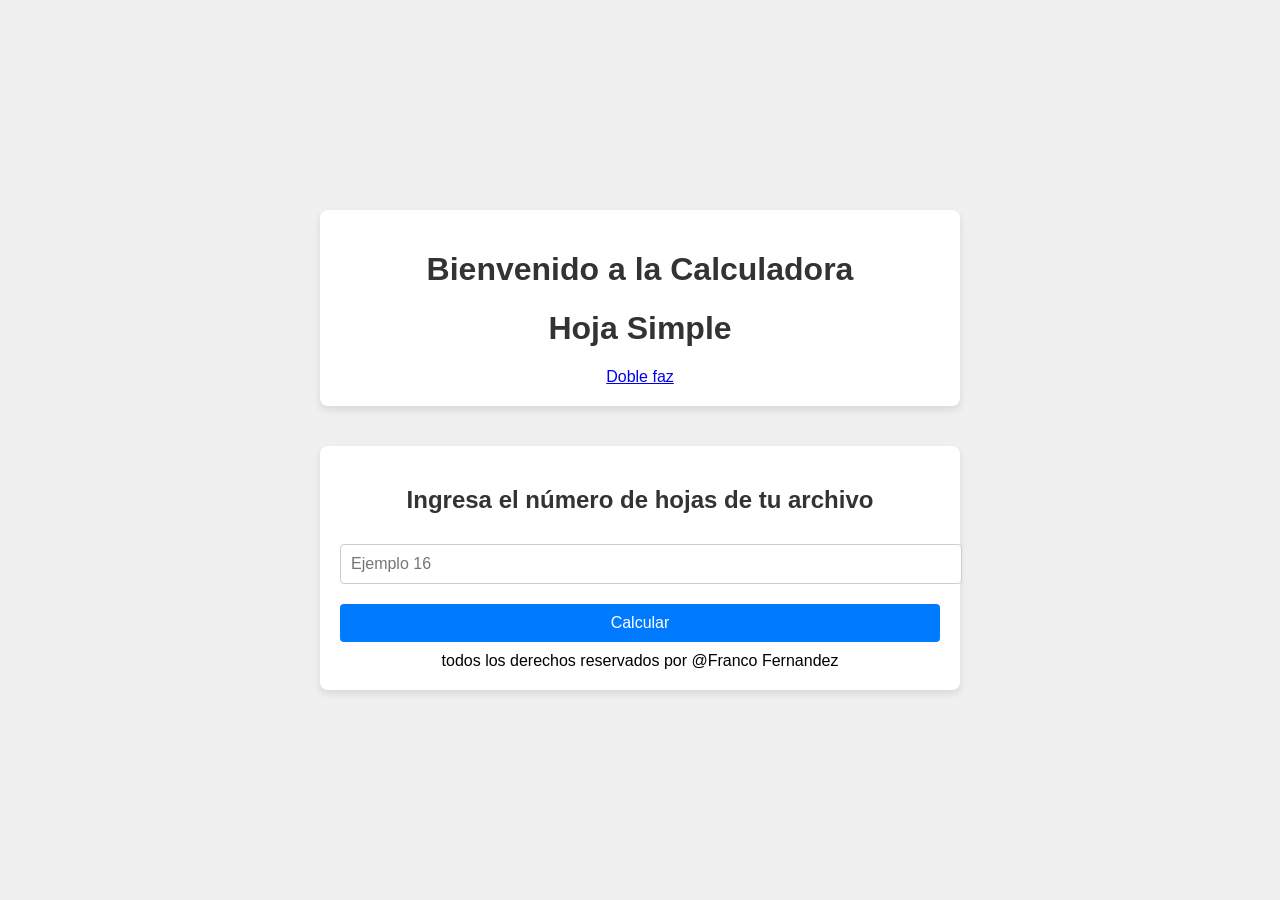
==== index.html @ a7bf296a "tecer comit" ====
<!DOCTYPE html>
<html lang="en">
<head>
    <meta charset="UTF-8">
    <meta name="viewport" content="width=device-width, initial-scale=1.0">
    <title>Calculadora de impresiones</title>
    <link rel="stylesheet" href="/css/style.css">
</head>
<body>
    <header>
        <h1>Bienvenido a la Calculadora</h1>
        <h1>Hoja Simple</h1>
        <nav><a href="/doblezFaz.html">Doble faz</a></nav>
    </header>
    <main>
        <h2>Ingresa el número de hojas de tu archivo</h2>
        <label for="Ingresa un número valido"></label>
        
        <input id="input" type="number" required placeholder="Ejemplo 16">
        <button id="boton">Calcular</button>

        <div id="resultado"></div>
        <footer>todos los derechos reservados por @Franco Fernandez</footer>
    </main>
    
    <script>
        const input=document.getElementById("input")
const button=document.getElementById("boton")
const resultado=document.getElementById("resultado")

boton.addEventListener('click',()=>{
    const ValorIngresado=input.value;
    const numeroDeHojas= parseInt(ValorIngresado);
    const precioPorHoja= 70;
    const precioTotal= numeroDeHojas*precioPorHoja

    resultado.textContent= `El precio total es $${precioTotal.toFixed(2)}`;
})
    </script>
</body>
</html>
---- css/style.css ----
/* Estilos generales */
body {
    font-family: 'Arial', sans-serif;
    margin: 0;
    padding: 0;
    display: flex;
    flex-direction: column;
    align-items: center;
    justify-content: center;
    min-height: 100vh;
    background-color: #f0f0f0;
}

header, main {
    width: 90%;
    max-width: 600px;
    text-align: center;
    margin: 20px 0;
    padding: 20px;
    background-color: #fff;
    box-shadow: 0 4px 8px rgba(0, 0, 0, 0.1);
    border-radius: 8px;
}

h1, h2 {
    color: #333;
}

input, button {
    width: 100%;
    padding: 10px;
    margin: 10px 0;
    font-size: 1em;
    border: 1px solid #ccc;
    border-radius: 4px;
}

button {
    background-color: #007BFF;
    color: white;
    border: none;
    cursor: pointer;
    transition: background-color 0.3s ease;
}

button:hover {
    background-color: #0056b3;
}

.resultado {
    width: 100%;
    height: 40px;
    background-color: black;
    color: aliceblue;
    text-align: center;
    line-height: 40px;
    margin-top: 20px;
    border-radius: 4px;
}

/* Media Queries para pantallas más pequeñas */
@media (max-width: 600px) {
    header, main {
        width: 100%;
        padding: 10px;
    }

    input, button {
        font-size: 1.2em;
    }

    .resultado {
        font-size: 1.2em;
    }
}
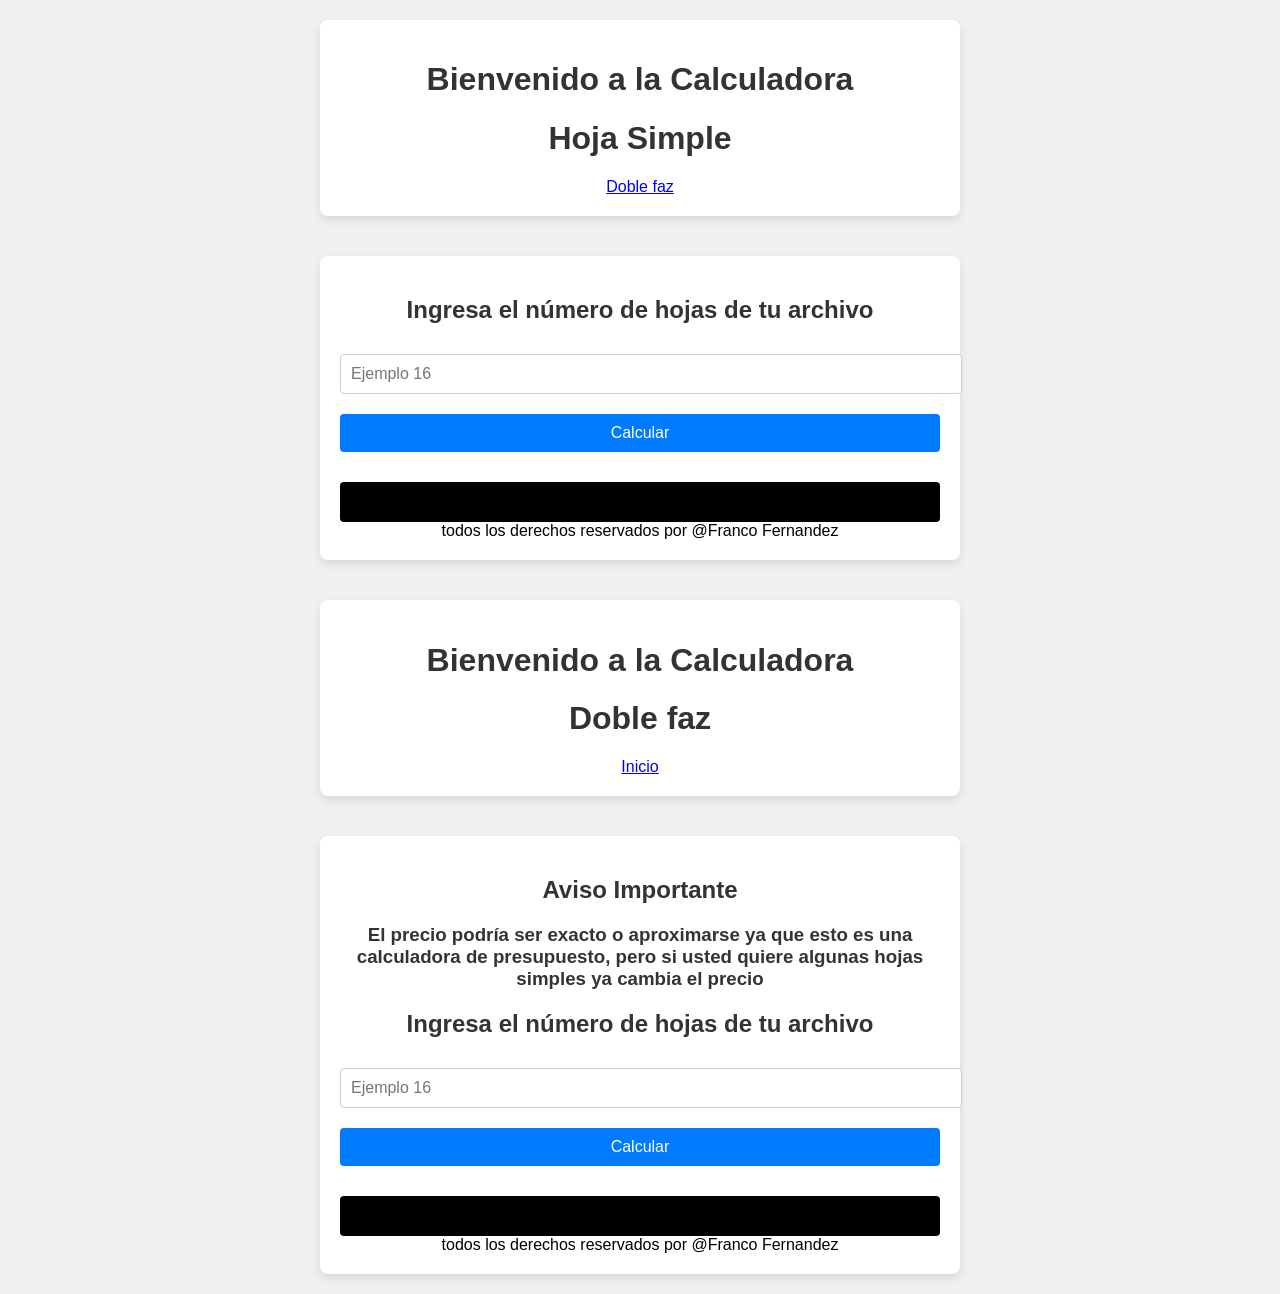
==== commit 5d427754: "tecer comigfdt" ====
--- a/index.html
+++ b/index.html
@@ -4,7 +4,83 @@
     <meta charset="UTF-8">
     <meta name="viewport" content="width=device-width, initial-scale=1.0">
     <title>Calculadora de impresiones</title>
-    <link rel="stylesheet" href="/css/style.css">
+    <style>
+        /* Estilos generales */
+        body {
+            font-family: 'Arial', sans-serif;
+            margin: 0;
+            padding: 0;
+            display: flex;
+            flex-direction: column;
+            align-items: center;
+            justify-content: center;
+            min-height: 100vh;
+            background-color: #f0f0f0;
+        }
+
+        header, main {
+            width: 90%;
+            max-width: 600px;
+            text-align: center;
+            margin: 20px 0;
+            padding: 20px;
+            background-color: #fff;
+            box-shadow: 0 4px 8px rgba(0, 0, 0, 0.1);
+            border-radius: 8px;
+        }
+
+        h1, h2, h3 {
+            color: #333;
+        }
+
+        input, button {
+            width: 100%;
+            padding: 10px;
+            margin: 10px 0;
+            font-size: 1em;
+            border: 1px solid #ccc;
+            border-radius: 4px;
+        }
+
+        button {
+            background-color: #007BFF;
+            color: white;
+            border: none;
+            cursor: pointer;
+            transition: background-color 0.3s ease;
+        }
+
+        button:hover {
+            background-color: #0056b3;
+        }
+
+        .resultado {
+            width: 100%;
+            height: 40px;
+            background-color: black;
+            color: aliceblue;
+            text-align: center;
+            line-height: 40px;
+            margin-top: 20px;
+            border-radius: 4px;
+        }
+
+        /* Media Queries para pantallas más pequeñas */
+        @media (max-width: 600px) {
+            header, main {
+                width: 100%;
+                padding: 10px;
+            }
+
+            input, button {
+                font-size: 1.2em;
+            }
+
+            .resultado {
+                font-size: 1.2em;
+            }
+        }
+    </style>
 </head>
 <body>
     <header>
@@ -19,23 +95,63 @@
         <input id="input" type="number" required placeholder="Ejemplo 16">
         <button id="boton">Calcular</button>
 
-        <div id="resultado"></div>
+        <div id="resultado" class="resultado"></div>
         <footer>todos los derechos reservados por @Franco Fernandez</footer>
     </main>
     
     <script>
-        const input=document.getElementById("input")
-const button=document.getElementById("boton")
-const resultado=document.getElementById("resultado")
+        const input = document.getElementById("input");
+        const boton = document.getElementById("boton");
+        const resultadoDiv = document.getElementById("resultado");
 
-boton.addEventListener('click',()=>{
-    const ValorIngresado=input.value;
-    const numeroDeHojas= parseInt(ValorIngresado);
-    const precioPorHoja= 70;
-    const precioTotal= numeroDeHojas*precioPorHoja
+        boton.addEventListener('click', () => {
+            const ValorIngresado = input.value;
+            const numeroDeHojas = parseInt(ValorIngresado);
+            const precioPorHoja = 70;
+            const precioTotal = numeroDeHojas * precioPorHoja;
 
-    resultado.textContent= `El precio total es $${precioTotal.toFixed(2)}`;
-})
+            resultadoDiv.textContent = `El precio total es $${precioTotal.toFixed(2)}`;
+        });
+    </script>
+
+    <header>
+        <h1>Bienvenido a la Calculadora</h1>
+        <h1>Doble faz</h1>
+        <nav><a href="/index.html">Inicio</a></nav>
+    </header>
+    <main>
+        <h2>Aviso Importante</h2>
+        <h3>El precio podría ser exacto o aproximarse ya que esto es una calculadora de presupuesto, pero si usted quiere algunas hojas simples ya cambia el precio</h3>
+        
+        <h2>Ingresa el número de hojas de tu archivo</h2>
+        <input id="input-doble" type="number" required placeholder="Ejemplo 16">
+        <button id="boton-doble">Calcular</button>
+
+        <div id="resultado-doble" class="resultado"></div>
+        <footer>todos los derechos reservados por @Franco Fernandez</footer>
+    </main>
+    <script>
+        const inputDoble = document.getElementById("input-doble");
+        const botonDoble = document.getElementById("boton-doble");
+        const resultadoDivDoble = document.getElementById("resultado-doble");
+
+        botonDoble.addEventListener('click', () => {
+            const ValorIngresado = inputDoble.value;
+            let numeroDeHojas = parseInt(ValorIngresado);
+            const precioPorHojaDoble = 100;
+            const precioPorHojaSimple = 70;
+            let precioTotal = 0;
+
+            if (numeroDeHojas % 2 === 1) {
+                precioTotal += precioPorHojaSimple;
+                numeroDeHojas -= 1;
+            }
+
+            const division = numeroDeHojas / 2;
+            precioTotal += division * precioPorHojaDoble;
+
+            resultadoDivDoble.textContent = `El precio es $${precioTotal}`;
+        });
     </script>
 </body>
-</html>+</html>
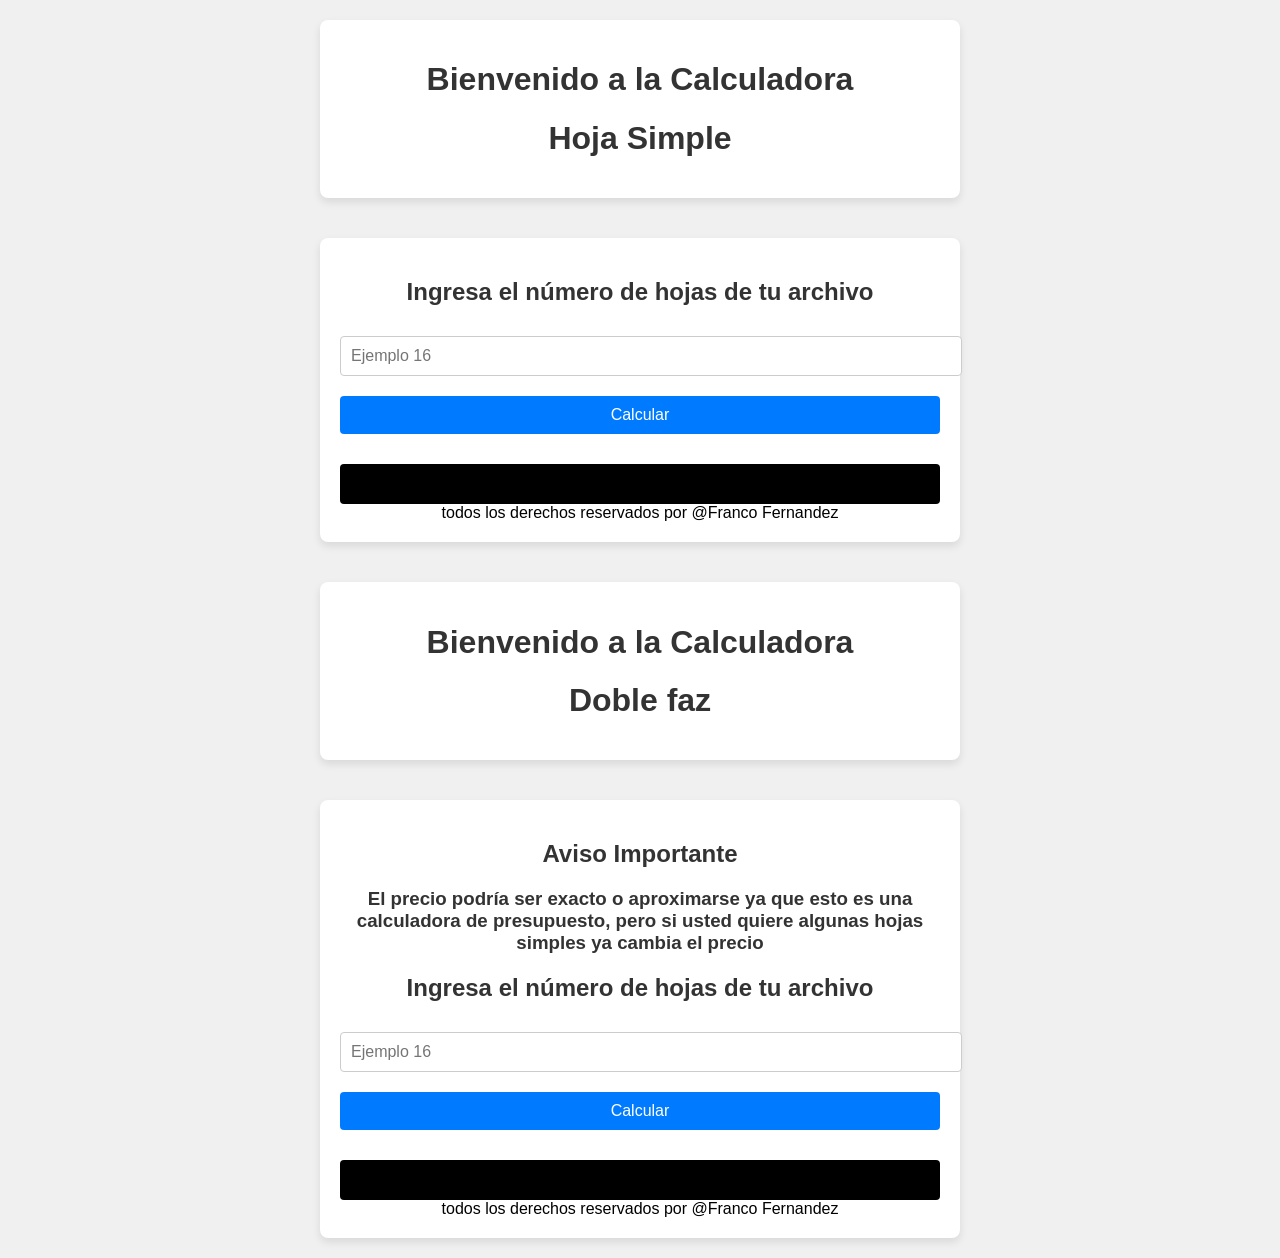
==== commit 9cbf219f: "tecer comigfdgft" ====
--- a/index.html
+++ b/index.html
@@ -86,7 +86,7 @@
     <header>
         <h1>Bienvenido a la Calculadora</h1>
         <h1>Hoja Simple</h1>
-        <nav><a href="/doblezFaz.html">Doble faz</a></nav>
+        <!-- <nav><a href="/doblezFaz.html">Doble faz</a></nav> -->
     </header>
     <main>
         <h2>Ingresa el número de hojas de tu archivo</h2>
@@ -117,7 +117,7 @@
     <header>
         <h1>Bienvenido a la Calculadora</h1>
         <h1>Doble faz</h1>
-        <nav><a href="/index.html">Inicio</a></nav>
+        <!-- <nav><a href="/index.html">Inicio</a></nav> -->
     </header>
     <main>
         <h2>Aviso Importante</h2>
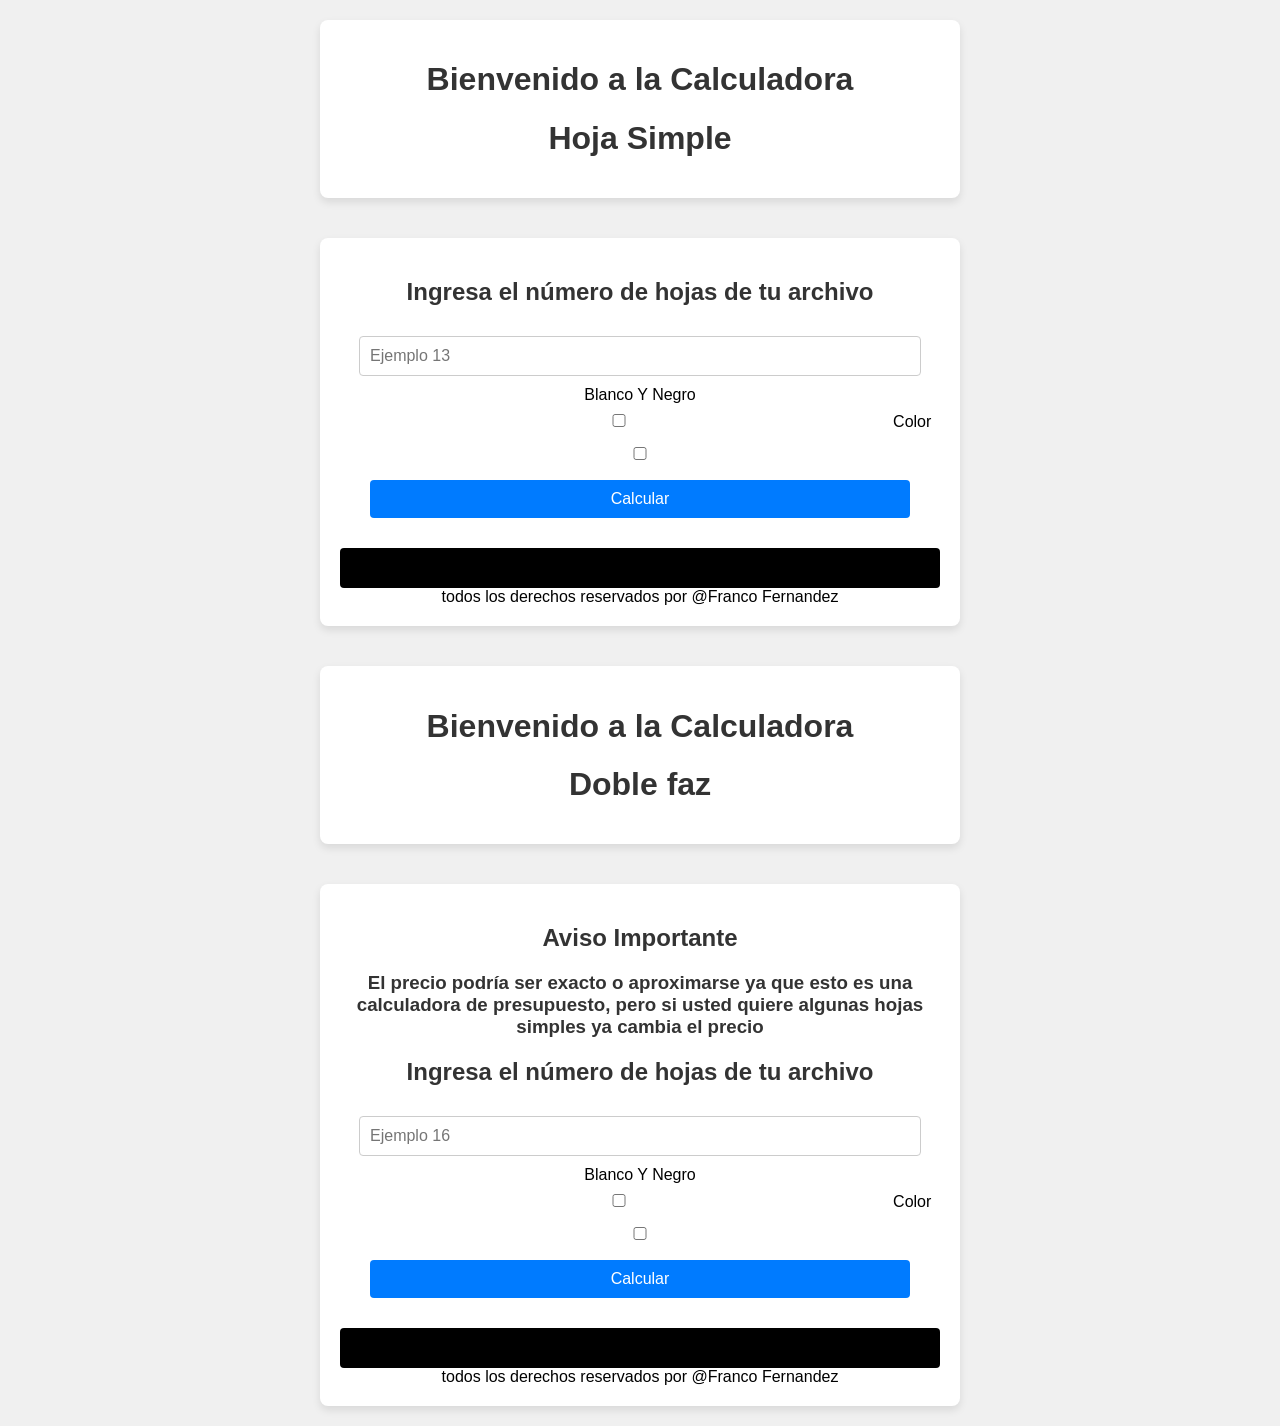
==== commit 6c3e9a59: "cambios de calculadora" ====
--- a/index.html
+++ b/index.html
@@ -34,7 +34,7 @@
         }
 
         input, button {
-            width: 100%;
+            width: 90%;
             padding: 10px;
             margin: 10px 0;
             font-size: 1em;
@@ -68,16 +68,16 @@
         /* Media Queries para pantallas más pequeñas */
         @media (max-width: 600px) {
             header, main {
-                width: 100%;
-                padding: 10px;
+                width: 90%;
+                padding: 5px;
             }
 
             input, button {
-                font-size: 1.2em;
+                font-size: 1em;
             }
 
             .resultado {
-                font-size: 1.2em;
+                font-size: 1em;
             }
         }
     </style>
@@ -92,7 +92,11 @@
         <h2>Ingresa el número de hojas de tu archivo</h2>
         <label for="Ingresa un número valido"></label>
         
-        <input id="input" type="number" required placeholder="Ejemplo 16">
+        <input id="input" type="number" required placeholder="Ejemplo 13">
+        <label for="blancoYNegro">Blanco Y Negro</label>
+        <input  id="blancoYNegro" type="checkbox">
+        <label for="color">Color</label>
+        <input  id="color" type="checkbox">
         <button id="boton">Calcular</button>
 
         <div id="resultado" class="resultado"></div>
@@ -101,23 +105,35 @@
     
     <script>
         const input = document.getElementById("input");
+        const blancoYNegro=document.getElementById("blancoYNegro")
+        const color=document.getElementById("color")
         const boton = document.getElementById("boton");
         const resultadoDiv = document.getElementById("resultado");
 
         boton.addEventListener('click', () => {
             const ValorIngresado = input.value;
             const numeroDeHojas = parseInt(ValorIngresado);
-            const precioPorHoja = 70;
+            let precioPorHoja = 0;
+            
+            if(blancoYNegro.checked){
+                precioPorHoja=70;
+            } else { if(color.checked){
+                precioPorHoja=250
+            }
+            else{
+                alert("Seleccione una de las 2 opciones")
+                return;
+            } 
+            }
             const precioTotal = numeroDeHojas * precioPorHoja;
 
-            resultadoDiv.textContent = `El precio total es $${precioTotal.toFixed(2)}`;
+            resultadoDiv.textContent = `El precio total es $${precioTotal}`;
         });
     </script>
 
     <header>
         <h1>Bienvenido a la Calculadora</h1>
         <h1>Doble faz</h1>
-        <!-- <nav><a href="/index.html">Inicio</a></nav> -->
     </header>
     <main>
         <h2>Aviso Importante</h2>
@@ -125,32 +141,47 @@
         
         <h2>Ingresa el número de hojas de tu archivo</h2>
         <input id="input-doble" type="number" required placeholder="Ejemplo 16">
+        <label for="blancoYNegro">Blanco Y Negro</label>
+        <input  id="blancoYNegro1" type="checkbox">
+        <label for="color">Color</label>
+        <input  id="color1" type="checkbox">
         <button id="boton-doble">Calcular</button>
 
         <div id="resultado-doble" class="resultado"></div>
         <footer>todos los derechos reservados por @Franco Fernandez</footer>
     </main>
     <script>
-        const inputDoble = document.getElementById("input-doble");
-        const botonDoble = document.getElementById("boton-doble");
-        const resultadoDivDoble = document.getElementById("resultado-doble");
+        const input1 = document.getElementById("input-doble");
+        const blancoYNegro1=document.getElementById("blancoYNegro1")
+        const color1=document.getElementById("color1")
+        const boton1 = document.getElementById("boton-doble");
+        const resultadoDiv1 = document.getElementById("resultado-doble");
 
-        botonDoble.addEventListener('click', () => {
-            const ValorIngresado = inputDoble.value;
-            let numeroDeHojas = parseInt(ValorIngresado);
-            const precioPorHojaDoble = 100;
-            const precioPorHojaSimple = 70;
-            let precioTotal = 0;
+        boton1.addEventListener('click', () => {
+            const ValorIngresado = input1.value;
+            const numeroDeHojas = parseInt(ValorIngresado);
+            
+            let preciohojaSimple=0;
+            let preciohojaDoble=0;
+            
+            if(blancoYNegro1.checked){
+                preciohojaSimple=70;
+                preciohojaDoble=100;
+            
+            } else { if(color1.checked){
+                preciohojaSimple=250;
+                preciohojaDoble=350;
+            }
+            else{
+                alert("Seleccione una de las 2 opciones")
+                return;
+            } 
+            }
+            const hojasDobles=Math.floor(numeroDeHojas/2);
+            const hojasSimples = numeroDeHojas%2;
+            const precioTotal= (hojasDobles*preciohojaDoble)+(hojasSimples*preciohojaSimple)
 
-            if (numeroDeHojas % 2 === 1) {
-                precioTotal += precioPorHojaSimple;
-                numeroDeHojas -= 1;
-            }
-
-            const division = numeroDeHojas / 2;
-            precioTotal += division * precioPorHojaDoble;
-
-            resultadoDivDoble.textContent = `El precio es $${precioTotal}`;
+            resultadoDiv1.textContent = `El precio total es $${precioTotal}`;
         });
     </script>
 </body>
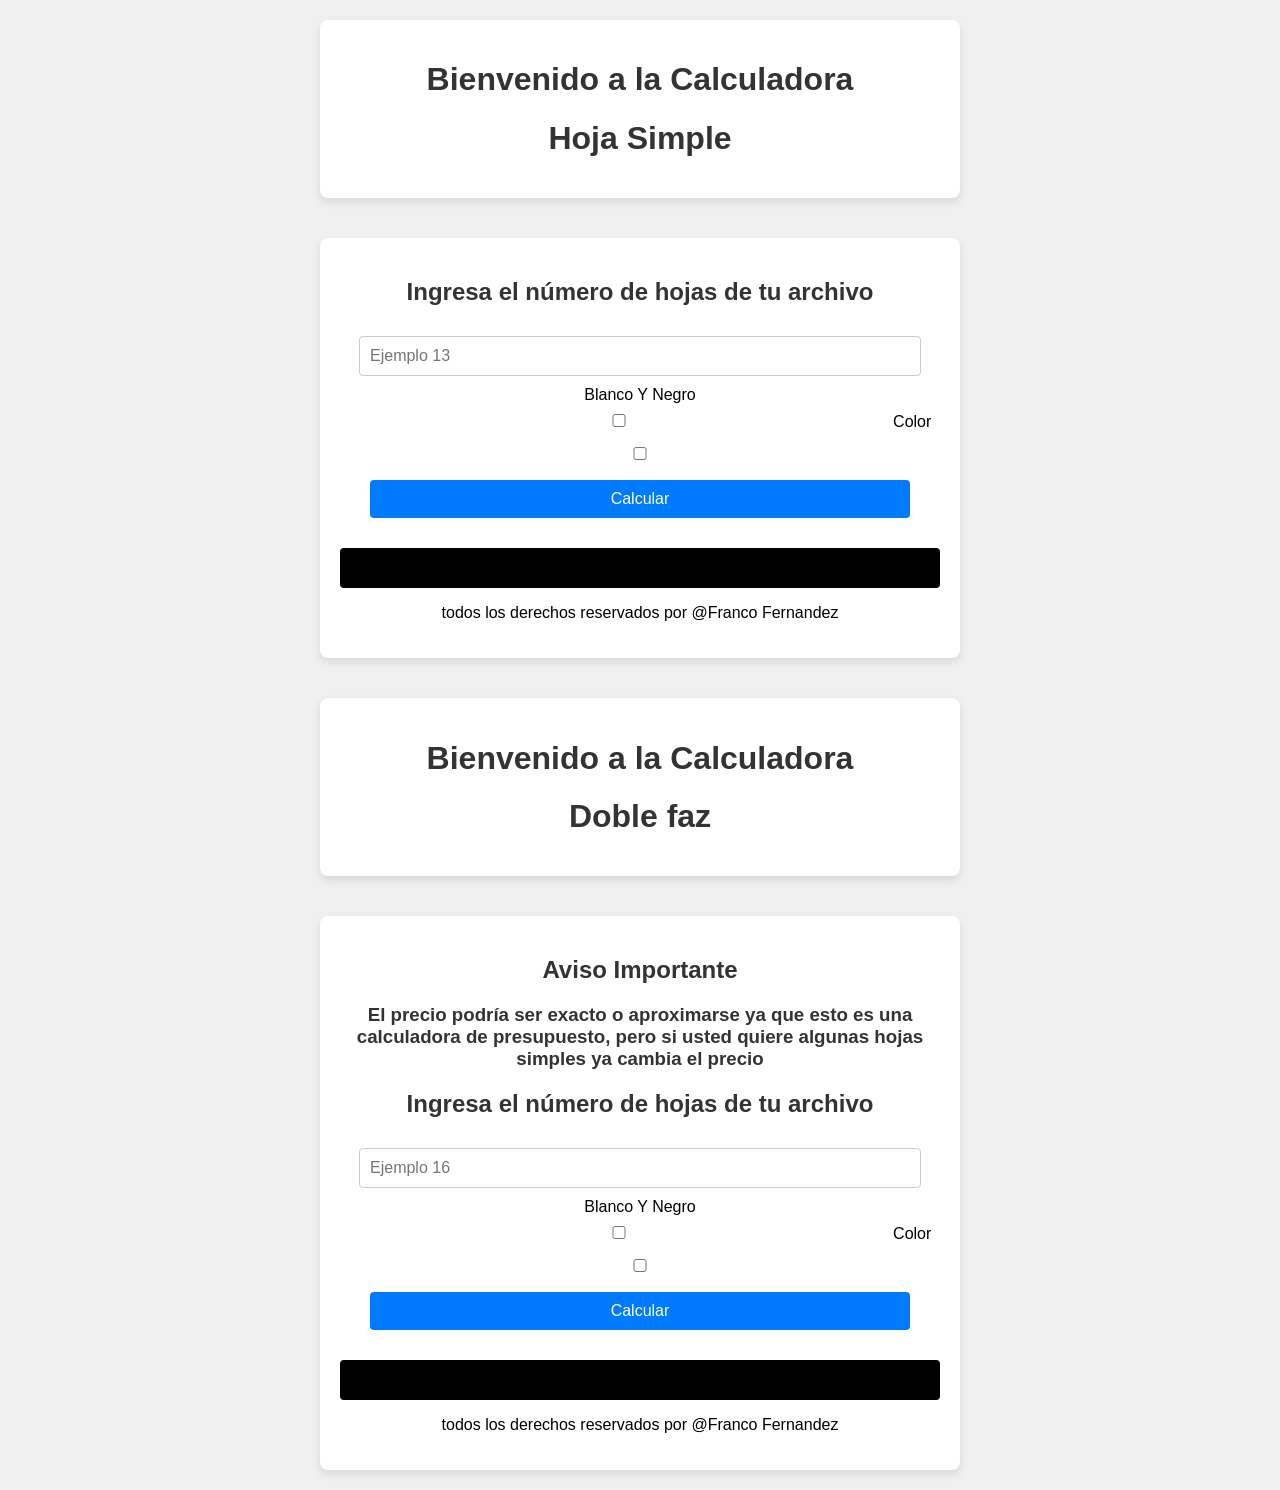
==== commit 29b608a3: "Moficiaciones finales" ====
--- a/index.html
+++ b/index.html
@@ -64,7 +64,9 @@
             margin-top: 20px;
             border-radius: 4px;
         }
-
+        footer{
+            padding: 1rem;
+        }
         /* Media Queries para pantallas más pequeñas */
         @media (max-width: 600px) {
             header, main {
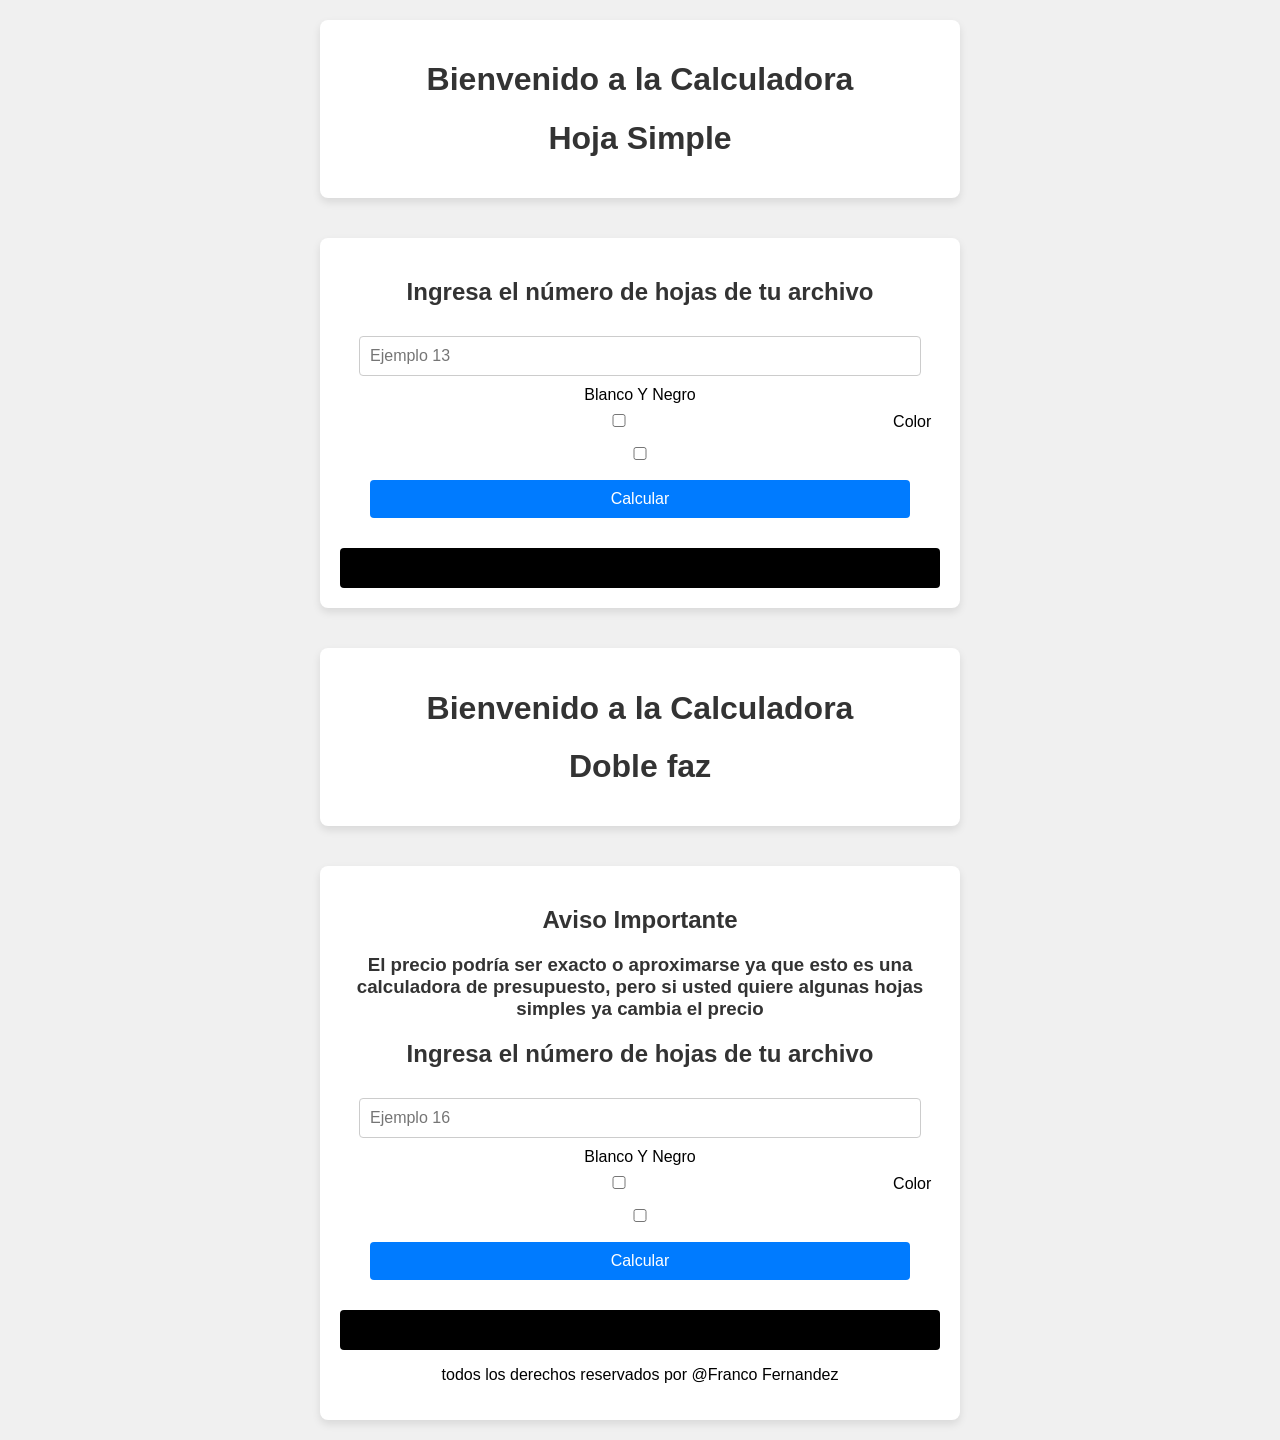
==== commit b2f5c313: "quitamos en le footer" ====
--- a/index.html
+++ b/index.html
@@ -102,7 +102,7 @@
         <button id="boton">Calcular</button>
 
         <div id="resultado" class="resultado"></div>
-        <footer>todos los derechos reservados por @Franco Fernandez</footer>
+        <!-- <footer>todos los derechos reservados por @Franco Fernandez</footer> -->
     </main>
     
     <script>
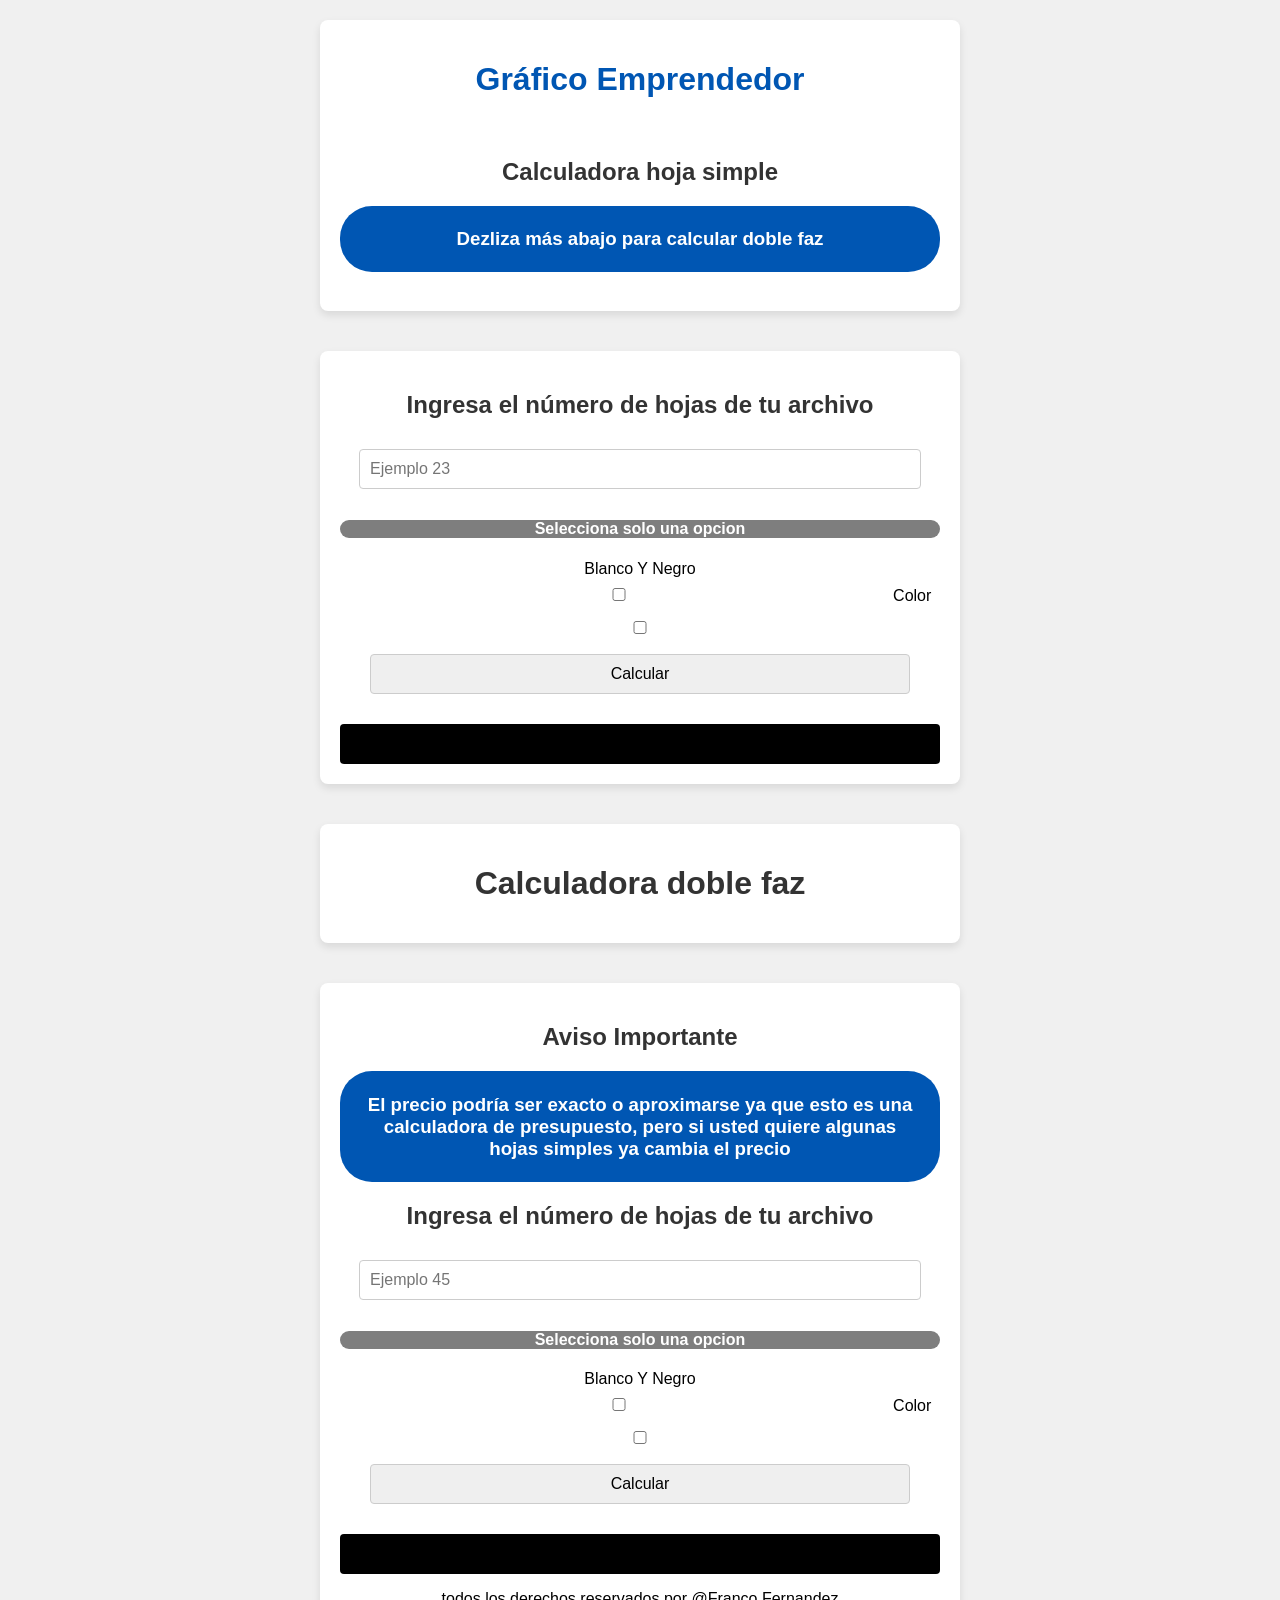
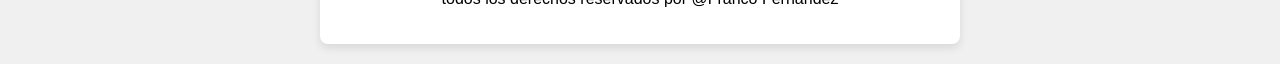
==== commit b0b935c4: "modificaciones" ====
--- a/index.html
+++ b/index.html
@@ -3,7 +3,7 @@
 <head>
     <meta charset="UTF-8">
     <meta name="viewport" content="width=device-width, initial-scale=1.0">
-    <title>Calculadora de impresiones</title>
+    <title>GráficoEmprendedor</title>
     <style>
         /* Estilos generales */
         body {
@@ -41,7 +41,7 @@
             border: 1px solid #ccc;
             border-radius: 4px;
         }
-
+        #color
         button {
             background-color: #007BFF;
             color: white;
@@ -64,6 +64,21 @@
             margin-top: 20px;
             border-radius: 4px;
         }
+        h3{
+            background-color: #0056b3;
+            border-radius: 2rem;
+            padding: 1.4rem;
+            color: #ffffff;
+        }
+        h4{
+            background-color: #7e7e7e;
+            border-radius: 1rem;
+            color: #ffffff;
+            
+        }
+        .g{
+            color: #0056b3;
+        }
         footer{
             padding: 1rem;
         }
@@ -86,19 +101,22 @@
 </head>
 <body>
     <header>
-        <h1>Bienvenido a la Calculadora</h1>
-        <h1>Hoja Simple</h1>
+        <h1 class="g">Gráfico Emprendedor</h1>
+        <img src="/" alt="">
+        <h2>Calculadora hoja simple</h2>
+        <h3>Dezliza más abajo para calcular doble faz</h3>
         <!-- <nav><a href="/doblezFaz.html">Doble faz</a></nav> -->
     </header>
     <main>
         <h2>Ingresa el número de hojas de tu archivo</h2>
-        <label for="Ingresa un número valido"></label>
-        
-        <input id="input" type="number" required placeholder="Ejemplo 13">
+        <div class="div">
+        <input id="input" type="number" required placeholder="Ejemplo 23">
+        <h4>Selecciona solo una opcion</h4>
         <label for="blancoYNegro">Blanco Y Negro</label>
         <input  id="blancoYNegro" type="checkbox">
         <label for="color">Color</label>
         <input  id="color" type="checkbox">
+        </div>
         <button id="boton">Calcular</button>
 
         <div id="resultado" class="resultado"></div>
@@ -134,15 +152,16 @@
     </script>
 
     <header>
-        <h1>Bienvenido a la Calculadora</h1>
-        <h1>Doble faz</h1>
+        <h1>Calculadora doble faz</h1>
     </header>
     <main>
         <h2>Aviso Importante</h2>
         <h3>El precio podría ser exacto o aproximarse ya que esto es una calculadora de presupuesto, pero si usted quiere algunas hojas simples ya cambia el precio</h3>
         
         <h2>Ingresa el número de hojas de tu archivo</h2>
-        <input id="input-doble" type="number" required placeholder="Ejemplo 16">
+        <input id="input-doble" type="number" required placeholder="Ejemplo 45">
+        
+        <h4>Selecciona solo una opcion</h4>
         <label for="blancoYNegro">Blanco Y Negro</label>
         <input  id="blancoYNegro1" type="checkbox">
         <label for="color">Color</label>
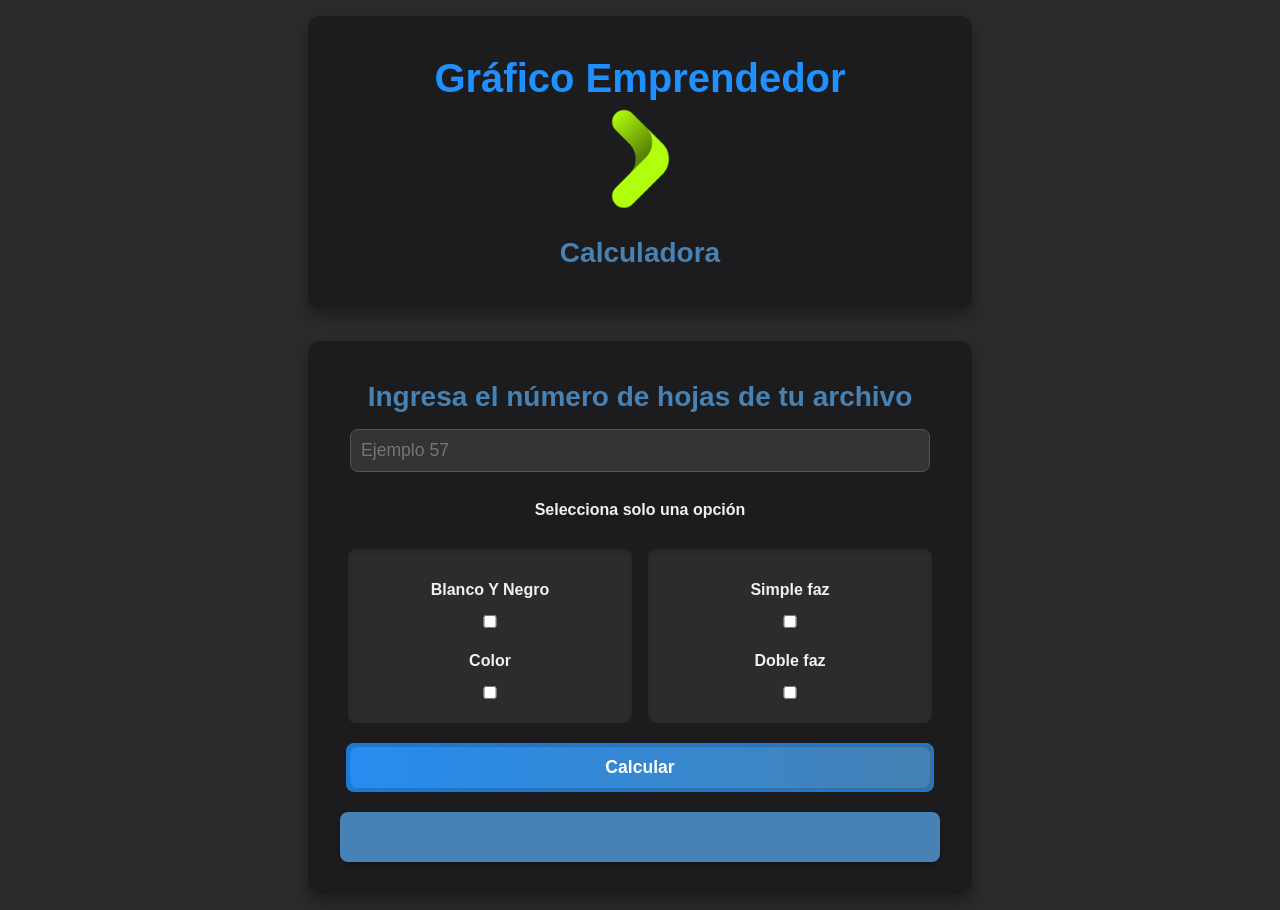
==== commit 2f636c51: "Add files via upload" ====
--- a/index.html
+++ b/index.html
@@ -1,209 +1,260 @@
-<!DOCTYPE html>
-<html lang="en">
-<head>
-    <meta charset="UTF-8">
-    <meta name="viewport" content="width=device-width, initial-scale=1.0">
-    <title>GráficoEmprendedor</title>
-    <style>
-        /* Estilos generales */
-        body {
-            font-family: 'Arial', sans-serif;
-            margin: 0;
-            padding: 0;
-            display: flex;
-            flex-direction: column;
-            align-items: center;
-            justify-content: center;
-            min-height: 100vh;
-            background-color: #f0f0f0;
-        }
-
-        header, main {
-            width: 90%;
-            max-width: 600px;
-            text-align: center;
-            margin: 20px 0;
-            padding: 20px;
-            background-color: #fff;
-            box-shadow: 0 4px 8px rgba(0, 0, 0, 0.1);
-            border-radius: 8px;
-        }
-
-        h1, h2, h3 {
-            color: #333;
-        }
-
-        input, button {
-            width: 90%;
-            padding: 10px;
-            margin: 10px 0;
-            font-size: 1em;
-            border: 1px solid #ccc;
-            border-radius: 4px;
-        }
-        #color
-        button {
-            background-color: #007BFF;
-            color: white;
-            border: none;
-            cursor: pointer;
-            transition: background-color 0.3s ease;
-        }
-
-        button:hover {
-            background-color: #0056b3;
-        }
-
-        .resultado {
-            width: 100%;
-            height: 40px;
-            background-color: black;
-            color: aliceblue;
-            text-align: center;
-            line-height: 40px;
-            margin-top: 20px;
-            border-radius: 4px;
-        }
-        h3{
-            background-color: #0056b3;
-            border-radius: 2rem;
-            padding: 1.4rem;
-            color: #ffffff;
-        }
-        h4{
-            background-color: #7e7e7e;
-            border-radius: 1rem;
-            color: #ffffff;
-            
-        }
-        .g{
-            color: #0056b3;
-        }
-        footer{
-            padding: 1rem;
-        }
-        /* Media Queries para pantallas más pequeñas */
-        @media (max-width: 600px) {
-            header, main {
-                width: 90%;
-                padding: 5px;
-            }
-
-            input, button {
-                font-size: 1em;
-            }
-
-            .resultado {
-                font-size: 1em;
-            }
-        }
-    </style>
-</head>
-<body>
-    <header>
-        <h1 class="g">Gráfico Emprendedor</h1>
-        <img src="/" alt="">
-        <h2>Calculadora hoja simple</h2>
-        <h3>Dezliza más abajo para calcular doble faz</h3>
-        <!-- <nav><a href="/doblezFaz.html">Doble faz</a></nav> -->
-    </header>
-    <main>
-        <h2>Ingresa el número de hojas de tu archivo</h2>
-        <div class="div">
-        <input id="input" type="number" required placeholder="Ejemplo 23">
-        <h4>Selecciona solo una opcion</h4>
-        <label for="blancoYNegro">Blanco Y Negro</label>
-        <input  id="blancoYNegro" type="checkbox">
-        <label for="color">Color</label>
-        <input  id="color" type="checkbox">
-        </div>
-        <button id="boton">Calcular</button>
-
-        <div id="resultado" class="resultado"></div>
-        <!-- <footer>todos los derechos reservados por @Franco Fernandez</footer> -->
-    </main>
-    
-    <script>
-        const input = document.getElementById("input");
-        const blancoYNegro=document.getElementById("blancoYNegro")
-        const color=document.getElementById("color")
-        const boton = document.getElementById("boton");
-        const resultadoDiv = document.getElementById("resultado");
-
-        boton.addEventListener('click', () => {
-            const ValorIngresado = input.value;
-            const numeroDeHojas = parseInt(ValorIngresado);
-            let precioPorHoja = 0;
-            
-            if(blancoYNegro.checked){
-                precioPorHoja=70;
-            } else { if(color.checked){
-                precioPorHoja=250
-            }
-            else{
-                alert("Seleccione una de las 2 opciones")
-                return;
-            } 
-            }
-            const precioTotal = numeroDeHojas * precioPorHoja;
-
-            resultadoDiv.textContent = `El precio total es $${precioTotal}`;
-        });
-    </script>
-
-    <header>
-        <h1>Calculadora doble faz</h1>
-    </header>
-    <main>
-        <h2>Aviso Importante</h2>
-        <h3>El precio podría ser exacto o aproximarse ya que esto es una calculadora de presupuesto, pero si usted quiere algunas hojas simples ya cambia el precio</h3>
-        
-        <h2>Ingresa el número de hojas de tu archivo</h2>
-        <input id="input-doble" type="number" required placeholder="Ejemplo 45">
-        
-        <h4>Selecciona solo una opcion</h4>
-        <label for="blancoYNegro">Blanco Y Negro</label>
-        <input  id="blancoYNegro1" type="checkbox">
-        <label for="color">Color</label>
-        <input  id="color1" type="checkbox">
-        <button id="boton-doble">Calcular</button>
-
-        <div id="resultado-doble" class="resultado"></div>
-        <footer>todos los derechos reservados por @Franco Fernandez</footer>
-    </main>
-    <script>
-        const input1 = document.getElementById("input-doble");
-        const blancoYNegro1=document.getElementById("blancoYNegro1")
-        const color1=document.getElementById("color1")
-        const boton1 = document.getElementById("boton-doble");
-        const resultadoDiv1 = document.getElementById("resultado-doble");
-
-        boton1.addEventListener('click', () => {
-            const ValorIngresado = input1.value;
-            const numeroDeHojas = parseInt(ValorIngresado);
-            
-            let preciohojaSimple=0;
-            let preciohojaDoble=0;
-            
-            if(blancoYNegro1.checked){
-                preciohojaSimple=70;
-                preciohojaDoble=100;
-            
-            } else { if(color1.checked){
-                preciohojaSimple=250;
-                preciohojaDoble=350;
-            }
-            else{
-                alert("Seleccione una de las 2 opciones")
-                return;
-            } 
-            }
-            const hojasDobles=Math.floor(numeroDeHojas/2);
-            const hojasSimples = numeroDeHojas%2;
-            const precioTotal= (hojasDobles*preciohojaDoble)+(hojasSimples*preciohojaSimple)
-
-            resultadoDiv1.textContent = `El precio total es $${precioTotal}`;
-        });
-    </script>
-</body>
-</html>
+<!DOCTYPE html>
+<html lang="en">
+<head>
+    <meta charset="UTF-8">
+    <meta name="viewport" content="width=device-width, initial-scale=1.0">
+    <title>GráficoEmprendedor</title>
+    <style>
+        /* Estilos generales */
+        body {
+            font-family: 'Roboto', sans-serif;
+            margin: 0;
+            padding: 0;
+            display: flex;
+            flex-direction: column;
+            align-items: center;
+            justify-content: center;
+            min-height: 100vh;
+            background-color: #2b2b2b;
+            color: #f0f0f0;
+        }
+    
+        header, main {
+            width: 90%;
+            max-width: 600px;
+            text-align: center;
+            margin: 1rem 0;
+            padding: 2rem;
+            background-color: #1c1c1e;
+            box-shadow: 0 8px 16px rgba(0, 0, 0, 0.3);
+            border-radius: 12px;
+        }
+    
+        img {
+            max-width: 100px;
+            margin-bottom: 1rem;
+        }
+    
+        h1 {
+            font-size: 2.5rem;
+            margin: 0.5rem 0;
+            color: #1e90ff;
+        }
+    
+        h2 {
+            font-size: 1.75rem;
+            margin: 0.5rem 0;
+            color: #4682b4;
+        }
+    
+        label {
+            display: block;
+            margin-top: 1rem;
+            margin-bottom: 0.5rem;
+            font-weight: bold;
+            color: #f0f0f0;
+        }
+    
+        input, button {
+            width: calc(100% - 20px);
+            padding: 10px;
+            margin: 0.5rem 10px;
+            font-size: 1.1em;
+            border-radius: 8px;
+            box-sizing: border-box;
+            transition: all 0.3s ease;
+        }
+    
+        input[type="number"] {
+            border: 1px solid #555;
+            background: #333;
+            color: #f0f0f0;
+            padding: 10px;
+            transition: border-color 0.3s ease, box-shadow 0.3s ease;
+        }
+    
+        input[type="number"]:focus {
+            border-color: #1e90ff;
+            box-shadow: 0 0 5px rgba(30, 144, 255, 0.5);
+            outline: none;
+        }
+    
+        button {
+            background-color: #4682b4;
+            color: #fff;
+            border: none;
+            cursor: pointer;
+            position: relative;
+            z-index: 1;
+            font-weight: bold;
+            transition: background-color 0.3s ease, transform 0.3s ease;
+        }
+    
+        button:hover {
+            background-color: #4169e1;
+            transform: scale(1.05);
+        }
+    
+        button::before {
+            content: '';
+            position: absolute;
+            top: -4px;
+            left: -4px;
+            right: -4px;
+            bottom: -4px;
+            border: 2px solid #1e90ff;
+            border-radius: 8px;
+            opacity: 0.8;
+            z-index: -1;
+            background: linear-gradient(90deg, #1e90ff, #4682b4, #5f9ea0);
+            background-size: 200% 200%;
+            animation: neonBorder 3s linear infinite;
+        }
+    
+        @keyframes neonBorder {
+            0% {
+                background-position: 0% 50%;
+            }
+            100% {
+                background-position: 100% 50%;
+            }
+        }
+    
+        .resultado {
+            width: 100%;
+            height: 50px;
+            background-color: #4682b4;
+            color: #fff;
+            text-align: center;
+            line-height: 50px;
+            margin-top: 1rem;
+            border-radius: 8px;
+            font-weight: bold;
+            box-shadow: 0 2px 4px rgba(0, 0, 0, 0.3);
+        }
+    
+        .div0 {
+            display: flex;
+            justify-content: space-between;
+            align-items: center;
+            margin: 0.5rem 0;
+        }
+    
+        .casillascolores, .casillashojas {
+            flex: 1;
+            margin: 0.5rem;
+            background-color: #2c2c2e;
+            padding: 1rem;
+            border-radius: 8px;
+            box-shadow: inset 0 2px 4px rgba(0, 0, 0, 0.2);
+        }
+    
+        .g {
+            color: #1e90ff;
+        }
+    
+        footer {
+            padding: 1rem;
+            color: #9e9e9e;
+        }
+    
+        /* Media Queries para pantallas más pequeñas */
+        @media (max-width: 600px) {
+            header, main {
+                width: 100%;
+                padding: 1rem;
+            }
+    
+            input, button {
+                font-size: 1em;
+            }
+    
+            .resultado {
+                font-size: 1em;
+            }
+        }
+    </style>
+    
+</head>
+<body>
+    <header>
+        <h1 class="g">Gráfico Emprendedor</h1>
+        <img src="/Logo sin fondo Grafico Emprendedor.png" alt="">
+        <h2>Calculadora</h2>
+    </header>
+    <main>
+        <h2>Ingresa el número de hojas de tu archivo</h2>
+        <input id="input" type="number" required placeholder="Ejemplo 57">
+        <h4>Selecciona solo una opción</h4>
+        <div class="div0">
+            <div class="casillascolores">
+                <label for="blancoYNegro">Blanco Y Negro</label>
+                <input  id="blancoYNegro" type="checkbox">
+                <label for="color">Color</label>
+                <input  id="color" type="checkbox">
+            </div>
+            <div class="casillashojas">
+            <label for="simple">Simple faz</label>
+            <input  id="simple" type="checkbox">
+            <label for="doble">Doble faz</label>
+            <input  id="doble" type="checkbox">
+            </div>
+        </div>
+        <button id="boton">Calcular</button>
+        
+        <div id="resultado" class="resultado"></div>
+        
+    </main>
+    <script>
+        const input = document.getElementById("input");
+        const blancoYNegro=document.getElementById("blancoYNegro")
+        const color=document.getElementById("color")
+        const simple=document.getElementById("simple")
+        const doble=document.getElementById("doble")
+        const boton = document.getElementById("boton");
+        const resultadoDiv = document.getElementById("resultado");
+        
+        boton.addEventListener('click', () => {
+            const ValorIngresado = input.value;
+            const numeroDeHojas = parseInt(ValorIngresado);
+            let precioPorHoja = 0;
+            let cantidadDeHojas=numeroDeHojas;
+            let precioTotal=0;
+            
+            if(blancoYNegro.checked && simple.checked){
+                precioPorHoja=70;
+                precioTotal=precioPorHoja*cantidadDeHojas;
+                
+            }else if (blancoYNegro.checked &&  doble.checked){
+                precioPorHoja=100;
+                cantidadDeHojas=Math.floor(numeroDeHojas/2);
+                if(numeroDeHojas%2==1){
+                    cantidadDeHojas=(numeroDeHojas-1)/2;
+                    precioTotal=precioPorHoja*cantidadDeHojas+70;}
+                else{
+                    precioTotal=precioPorHoja*cantidadDeHojas;
+                }
+                    
+            }else if(color.checked && simple.checked){
+                precioPorHoja=250;
+                precioTotal=precioPorHoja*cantidadDeHojas;
+                
+            }else if (color.checked && doble.checked){
+                precioPorHoja=350;
+                cantidadDeHojas=Math.floor(numeroDeHojas/2);
+                if(numeroDeHojas%2==1){
+                    cantidadDeHojas=(numeroDeHojas-1)/2;
+                    precioTotal=precioPorHoja*cantidadDeHojas+250;
+                }
+                else{
+                    precioTotal=precioPorHoja*cantidadDeHojas;
+                }
+            }else {
+                resultadoDiv.textContent = "Selecciona una opción de tipo de impresión y tipo de faz.";
+                return;
+            }
+            resultadoDiv.textContent = `El precio total es $${precioTotal}`;
+        });
+    </script>
+</body>
+</html>
